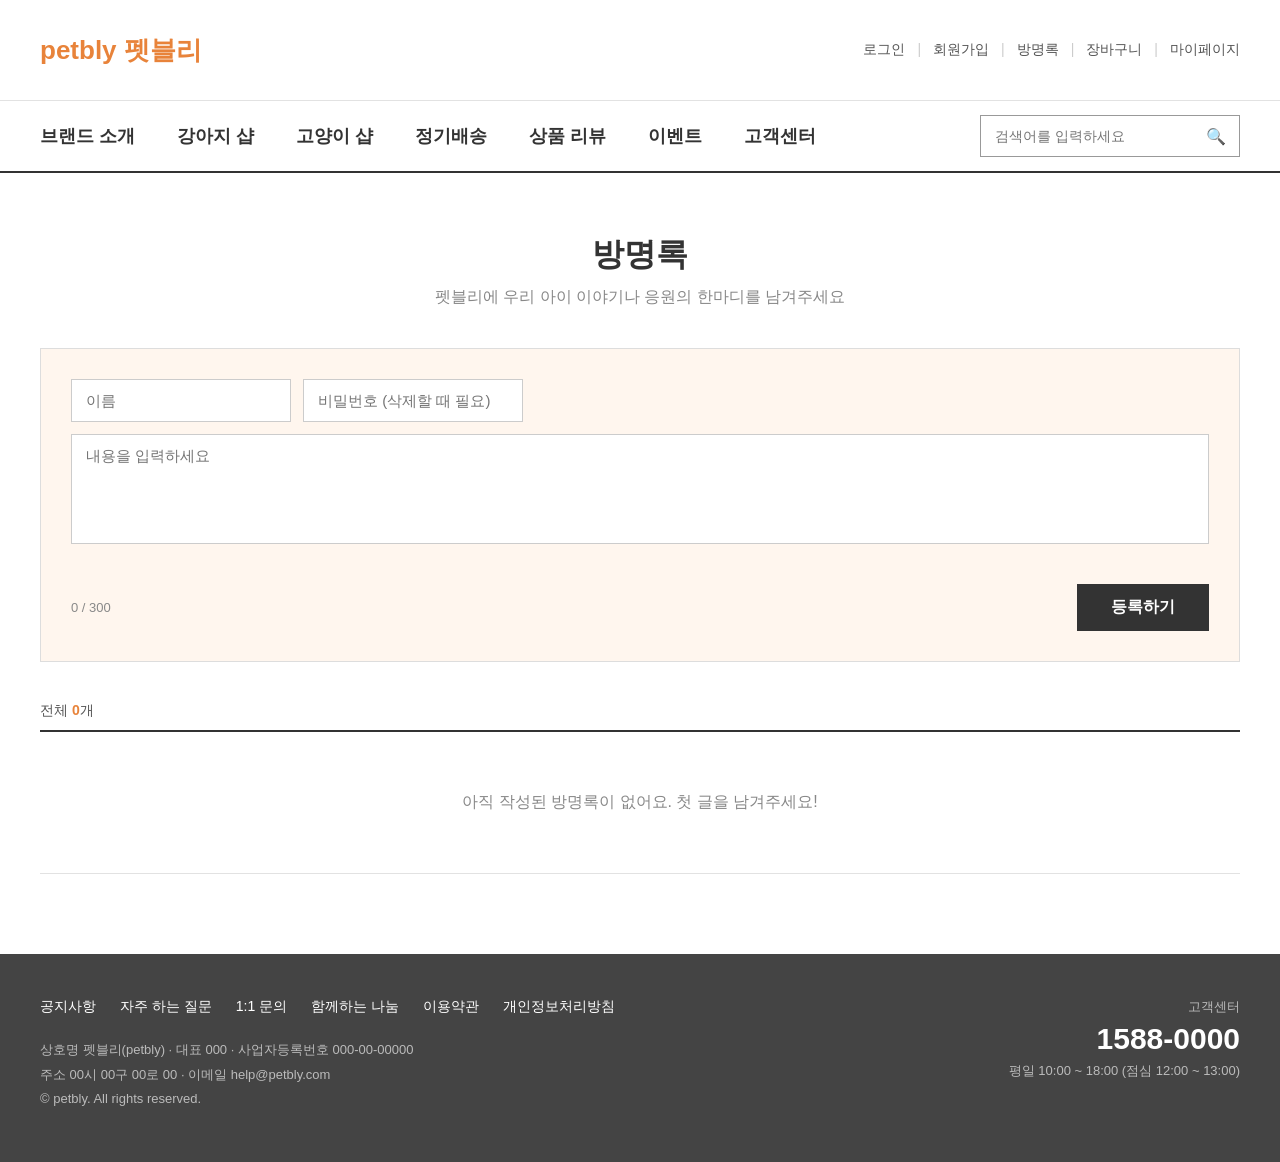
==== guestbook.html @ a3df6d41 "Add files via upload" ====
<!DOCTYPE html>
<html lang="ko">
<head>
  <meta charset="UTF-8">
  <meta name="viewport" content="width=device-width, initial-scale=1.0">
  <title>방명록 | 펫블리 petbly</title>
  <link rel="stylesheet" href="style.css">
</head>
<body>

  <!-- 상단: 로고 + 유틸 메뉴 (메인과 동일) -->
  <div class="top-bar">
    <div class="inner">
      <h1><a href="index.html" class="logo img-box">petbly 펫블리</a></h1>
      <ul class="util-menu">
        <li><a href="login.html">로그인</a></li>
        <li><a href="join.html">회원가입</a></li>
        <li><a href="guestbook.html">방명록</a></li>
        <li><a href="cart.html">장바구니</a></li>
        <li><a href="mypage.html">마이페이지</a></li>
      </ul>
    </div>
  </div>

  <!-- 내비게이션 + 검색 (메인과 동일) -->
  <nav class="gnb-wrap">
    <div class="inner">
      <ul class="gnb">
        <li><a href="about.html">브랜드 소개</a></li>
        <li><a href="dogshop.html">강아지 샵</a></li>
        <li><a href="catshop.html">고양이 샵</a></li>
        <li><a href="subscribe.html">정기배송</a></li>
        <li><a href="review.html">상품 리뷰</a></li>
        <li><a href="event.html">이벤트</a></li>
        <li><a href="support.html">고객센터</a></li>
      </ul>
      <form class="search" onsubmit="event.preventDefault(); alert('검색 기능은 준비 중입니다.');">
        <input type="text" placeholder="검색어를 입력하세요">
        <button type="submit" aria-label="검색">🔍</button>
      </form>
    </div>
  </nav>

  <main class="inner">
    <div class="page-title">
      <h2>방명록</h2>
      <p>펫블리에 우리 아이 이야기나 응원의 한마디를 남겨주세요</p>
    </div>

    <!-- 글쓰기 폼 -->
    <form class="guest-form" id="guestForm">
      <div class="row">
        <input type="text" id="name" placeholder="이름" maxlength="10">
        <input type="password" id="pw" placeholder="비밀번호 (삭제할 때 필요)" maxlength="10">
      </div>
      <textarea id="message" placeholder="내용을 입력하세요" maxlength="300"></textarea>
      <p class="error" id="error"></p>
      <div class="bottom">
        <span class="count"><span id="count">0</span> / 300</span>
        <button type="submit" class="btn-main">등록하기</button>
      </div>
    </form>

    <!-- 글 목록 -->
    <p class="total">전체 <b id="total">0</b>개</p>
    <ul class="guest-list" id="guestList"></ul>
  </main>

  <footer>
    <div class="inner">
      <div>
        <ul class="foot-menu">
          <li><a href="support.html">공지사항</a></li>
          <li><a href="support.html">자주 하는 질문</a></li>
          <li><a href="support.html">1:1 문의</a></li>
          <li><a href="about.html">함께하는 나눔</a></li>
          <li><a href="#">이용약관</a></li>
          <li><a href="#">개인정보처리방침</a></li>
        </ul>
        <p class="foot-info">
          상호명 펫블리(petbly) · 대표 000 · 사업자등록번호 000-00-00000<br>
          주소 00시 00구 00로 00 · 이메일 help@petbly.com<br>
          © petbly. All rights reserved.
        </p>
      </div>
      <div class="cs">
        고객센터<strong>1588-0000</strong>평일 10:00 ~ 18:00 (점심 12:00 ~ 13:00)
      </div>
    </div>
  </footer>

  <script>
    const KEY = 'petbly_guestbook';   // 브라우저에 저장되는 이름
    const form = document.getElementById('guestForm');
    const list = document.getElementById('guestList');
    const errorBox = document.getElementById('error');
    const messageInput = document.getElementById('message');

    // 저장된 글 불러오기 / 저장하기
    function load() { return JSON.parse(localStorage.getItem(KEY) || '[]'); }
    function save(posts) { localStorage.setItem(KEY, JSON.stringify(posts)); }

    // 오늘 날짜 (2026.11.16 14:30 형식)
    function today() {
      const d = new Date();
      const p = n => String(n).padStart(2, '0');
      return `${d.getFullYear()}.${p(d.getMonth() + 1)}.${p(d.getDate())} ${p(d.getHours())}:${p(d.getMinutes())}`;
    }

    // 글 목록 화면에 그리기
    function render() {
      const posts = load();
      document.getElementById('total').textContent = posts.length;
      list.innerHTML = '';

      if (posts.length === 0) {
        list.innerHTML = '<li class="empty">아직 작성된 방명록이 없어요. 첫 글을 남겨주세요!</li>';
        return;
      }

      posts.forEach(p => {
        const li = document.createElement('li');
        li.innerHTML = `
          <div class="who"><div><b></b><span></span></div><button class="del">삭제</button></div>
          <p class="msg"></p>`;
        li.querySelector('b').textContent = p.name;          // textContent: 입력한 글자를 그대로 표시 (보안)
        li.querySelector('span').textContent = p.date;
        li.querySelector('.msg').textContent = p.message;
        li.querySelector('.del').addEventListener('click', () => remove(p.id));
        list.appendChild(li);
      });
    }

    // 글 등록
    form.addEventListener('submit', e => {
      e.preventDefault();
      const name = document.getElementById('name').value.trim();
      const pw = document.getElementById('pw').value;
      const message = messageInput.value.trim();

      if (!name) return showError('이름을 입력해 주세요.');
      if (!pw) return showError('비밀번호를 입력해 주세요.');
      if (!message) return showError('내용을 입력해 주세요.');

      const posts = load();
      posts.unshift({ id: Date.now(), name, pw, message, date: today() });   // 최신 글이 맨 위
      save(posts);

      form.reset();
      document.getElementById('count').textContent = 0;
      showError('');
      render();
    });

    // 글 삭제 (비밀번호 확인)
    function remove(id) {
      const input = prompt('글을 쓸 때 입력한 비밀번호를 입력하세요.');
      if (input === null) return;
      const posts = load();
      const target = posts.find(p => p.id === id);
      if (target && target.pw === input) {
        save(posts.filter(p => p.id !== id));
        render();
      } else {
        alert('비밀번호가 맞지 않아요.');
      }
    }

    function showError(text) { errorBox.textContent = text; }

    // 글자 수 세기
    messageInput.addEventListener('input', () => {
      document.getElementById('count').textContent = messageInput.value.length;
      showError('');
    });

    render();
  </script>
</body>
</html>
---- style.css ----
/* ===== 기본 설정 ===== */
* { margin: 0; padding: 0; box-sizing: border-box; }
body { font-family: "Pretendard", "Noto Sans KR", "맑은 고딕", sans-serif; color: #333; background: #fff; }
a { color: inherit; text-decoration: none; }
ul { list-style: none; }
button { font-family: inherit; cursor: pointer; }
.inner { width: 1200px; margin: 0 auto; }

/* 색상 */
:root {
  --main: #e8833a;      /* 포인트 색 (주황) */
  --main-dark: #c96a24;
  --bg-soft: #fff6ee;   /* 연한 배경 */
  --line: #e2e2e2;
  --gray: #888;
}

/* 이미지 빈칸 (나중에 실제 이미지로 교체) */
.img-box {
  background: #eee; border: 1px solid #ddd; color: #aaa; font-size: 14px;
  display: flex; align-items: center; justify-content: center;
}

/* ===== 1. 상단 (로고 + 유틸 메뉴) ===== */
.top-bar { border-bottom: 1px solid var(--line); }
.top-bar .inner { height: 100px; display: flex; justify-content: space-between; align-items: center; }
.logo { width: 190px; height: 60px; font-size: 26px; font-weight: 800; color: var(--main); background: none; border: none; justify-content: flex-start; }
.util-menu { display: flex; gap: 12px; font-size: 14px; color: #555; }
.util-menu li + li::before { content: "|"; margin-right: 12px; color: #ccc; }
.util-menu a:hover { color: var(--main); }

/* ===== 2. 내비게이션 + 검색 ===== */
.gnb-wrap { border-bottom: 2px solid #333; position: sticky; top: 0; background: #fff; z-index: 10; }
.gnb-wrap .inner { height: 70px; display: flex; justify-content: space-between; align-items: center; }
.gnb { display: flex; gap: 42px; font-size: 18px; font-weight: 700; }
.gnb a:hover { color: var(--main); }
.search { display: flex; width: 260px; height: 42px; border: 1px solid #999; }
.search input { flex: 1; border: none; padding: 0 14px; font-size: 14px; outline: none; }
.search button { width: 46px; border: none; background: none; font-size: 16px; }

/* ===== 3. 메인 배너 슬라이드 ===== */
.slider { position: relative; height: 540px; overflow: hidden; }
.slides { display: flex; height: 100%; transition: transform 0.6s ease; }
.slide { min-width: 100%; height: 100%; flex-direction: column; gap: 10px; font-size: 30px; font-weight: 700; color: #999; border: none; }
.slide small { font-size: 16px; font-weight: 400; }
.slide:nth-child(1) { background: #f1ebe4; }
.slide:nth-child(2) { background: #e6eef0; }
.slide:nth-child(3) { background: #eee8f1; }
.slider-btn {
  position: absolute; top: 50%; transform: translateY(-50%);
  width: 56px; height: 56px; border-radius: 50%; border: 1px solid #bbb; background: #fff; font-size: 24px;
}
.slider-btn.prev { left: calc(50% - 600px); }
.slider-btn.next { right: calc(50% - 600px); }
.dots { position: absolute; bottom: 28px; left: 50%; transform: translateX(-50%); display: flex; gap: 10px; }
.dots button { width: 10px; height: 10px; border-radius: 5px; border: 1px solid #888; background: #fff; transition: width 0.3s; }
.dots button.active { width: 30px; background: #555; border-color: #555; }

/* ===== 섹션 공통 ===== */
.section { padding-top: 70px; }
.sec-head { display: flex; justify-content: space-between; align-items: flex-end; margin-bottom: 22px; }
.sec-head h2 { font-size: 26px; }
.sec-head h2 small { font-size: 14px; font-weight: 400; color: var(--gray); margin-left: 10px; }
.more { font-size: 14px; color: #777; border: 1px solid #bbb; padding: 5px 14px; }
.more:hover { border-color: var(--main); color: var(--main); }
.btn-main { display: inline-block; background: #333; color: #fff; border: none; padding: 13px 34px; font-size: 16px; font-weight: 700; }
.btn-main:hover { background: var(--main); }

/* 상품 카드 */
.product .img-box { aspect-ratio: 1 / 1; }
.product .name { font-size: 15px; margin-top: 12px; }
.product .price { font-weight: 700; margin-top: 4px; }
.product .star { font-size: 13px; color: var(--gray); margin-top: 2px; }

/* ===== 4. 우리 아이 맞춤 추천 ===== */
.mypet-box {
  border: 1px solid #ddd; background: var(--bg-soft); padding: 36px 44px;
  display: grid; grid-template-columns: 300px 1fr; gap: 40px; align-items: center;
}
.mypet-left { display: flex; flex-direction: column; align-items: center; gap: 14px; border-right: 1px solid #e5d6c8; padding-right: 40px; text-align: center; }
.mypet-left .img-box { width: 130px; height: 130px; border-radius: 50%; }
.mypet-left p { font-size: 15px; color: #555; line-height: 1.6; }
.mypet-right .guide { font-size: 14px; color: var(--gray); margin-bottom: 14px; }
.grid-4 { display: grid; grid-template-columns: repeat(4, 1fr); gap: 20px; }

/* ===== 5. 베스트 셀러 ===== */
.grid-5 { display: grid; grid-template-columns: repeat(5, 1fr); gap: 20px; }
.best .product { position: relative; }
.rank {
  position: absolute; top: 0; left: 0; width: 40px; height: 40px; z-index: 1;
  background: #333; color: #fff; font-weight: 700; font-size: 18px; display: flex; align-items: center; justify-content: center;
}
.best .product:first-child .rank { background: var(--main); }

/* ===== 6. 정기배송 띠배너 ===== */
.sub-banner {
  margin-top: 70px; height: 130px; border: 1px solid #f0c9a6; background: var(--bg-soft);
  display: flex; align-items: center; justify-content: space-between; padding: 0 50px;
}
.sub-banner .left { display: flex; align-items: center; gap: 30px; }
.sub-banner .img-box { width: 100px; height: 90px; }
.sub-banner h3 { font-size: 24px; }
.sub-banner p { font-size: 15px; color: #666; margin-top: 6px; }
.sub-banner .btn-main { background: var(--main); }
.sub-banner .btn-main:hover { background: var(--main-dark); }

/* ===== 7. 맞춤 케어 가이드 ===== */
.care { background: #f5f5f5; margin-top: 70px; padding: 60px 0; }
.tabs { display: flex; margin-bottom: 24px; }
.tabs button { padding: 12px 34px; border: 1px solid #bbb; background: #fff; font-size: 16px; margin-right: -1px; }
.tabs button.active { background: #333; color: #fff; border-color: #333; }
.care-body { display: grid; grid-template-columns: 1fr 1fr; gap: 24px; }
.care-body > .img-box { height: 300px; }
.care-text { background: #fff; border: 1px solid #ddd; padding: 30px; }
.care-text h3 { font-size: 20px; margin-bottom: 14px; }
.care-text p { font-size: 15px; color: #555; line-height: 1.7; }
.care-text h4 { font-size: 15px; margin: 24px 0 12px; }
.care-items { display: grid; grid-template-columns: repeat(3, 1fr); gap: 12px; }
.care-items .img-box { height: 90px; font-size: 13px; }

/* ===== 8. 포토 리뷰 ===== */
.review .img-box { aspect-ratio: 1 / 1; }
.review .meta { font-size: 13px; color: var(--gray); margin-top: 10px; }
.review .text { font-size: 14px; color: #555; margin-top: 6px; line-height: 1.5; }

/* ===== 9. 이벤트 + 방명록 ===== */
.event-guest { display: grid; grid-template-columns: 1.4fr 1fr; gap: 40px; padding-bottom: 80px; }
.event-guest .event-img { height: 250px; }
.guest-preview { border-top: 2px solid #333; }
.guest-preview li { border-bottom: 1px solid var(--line); padding: 16px 4px; }
.guest-preview .who { font-size: 14px; font-weight: 700; }
.guest-preview .who span { font-weight: 400; color: var(--gray); margin-left: 8px; }
.guest-preview .msg { font-size: 14px; color: #555; margin-top: 6px; white-space: nowrap; overflow: hidden; text-overflow: ellipsis; }
.guest-preview .empty { color: var(--gray); font-size: 14px; text-align: center; padding: 40px 0; }

/* ===== 10. 푸터 ===== */
footer { background: #444; color: #bbb; padding: 44px 0 50px; }
footer .inner { display: flex; justify-content: space-between; }
.foot-menu { display: flex; gap: 24px; font-size: 14px; color: #fff; margin-bottom: 22px; }
.foot-info { font-size: 13px; line-height: 1.9; }
.cs { text-align: right; font-size: 13px; }
.cs strong { display: block; font-size: 30px; color: #fff; margin: 6px 0; }

/* ===== 방명록 페이지 ===== */
.page-title { text-align: center; padding: 60px 0 40px; }
.page-title h2 { font-size: 32px; }
.page-title p { color: var(--gray); margin-top: 10px; }
.guest-form { border: 1px solid #ddd; background: var(--bg-soft); padding: 30px; margin-bottom: 40px; }
.guest-form .row { display: flex; gap: 12px; margin-bottom: 12px; }
.guest-form input, .guest-form textarea {
  border: 1px solid #ccc; padding: 12px 14px; font-size: 15px; font-family: inherit; background: #fff; outline: none;
}
.guest-form input:focus, .guest-form textarea:focus { border-color: var(--main); }
.guest-form input { width: 220px; }
.guest-form textarea { width: 100%; height: 110px; resize: none; }
.guest-form .bottom { display: flex; justify-content: space-between; align-items: center; margin-top: 12px; }
.guest-form .count { font-size: 13px; color: var(--gray); }
.guest-form .error { color: #d33; font-size: 13px; margin-top: 6px; min-height: 18px; }
.guest-list { border-top: 2px solid #333; margin-bottom: 80px; }
.guest-list li { border-bottom: 1px solid var(--line); padding: 22px 6px; }
.guest-list .who { display: flex; justify-content: space-between; align-items: center; }
.guest-list .who b { font-size: 16px; }
.guest-list .who span { font-size: 13px; color: var(--gray); margin-left: 10px; }
.guest-list .msg { margin-top: 10px; font-size: 15px; line-height: 1.7; color: #444; white-space: pre-wrap; word-break: break-all; }
.guest-list .del { border: 1px solid #ccc; background: #fff; font-size: 13px; padding: 4px 12px; color: #777; }
.guest-list .del:hover { border-color: #d33; color: #d33; }
.guest-list .empty { text-align: center; color: var(--gray); padding: 60px 0; }
.total { font-size: 14px; color: #555; margin-bottom: 10px; }
.total b { color: var(--main); }
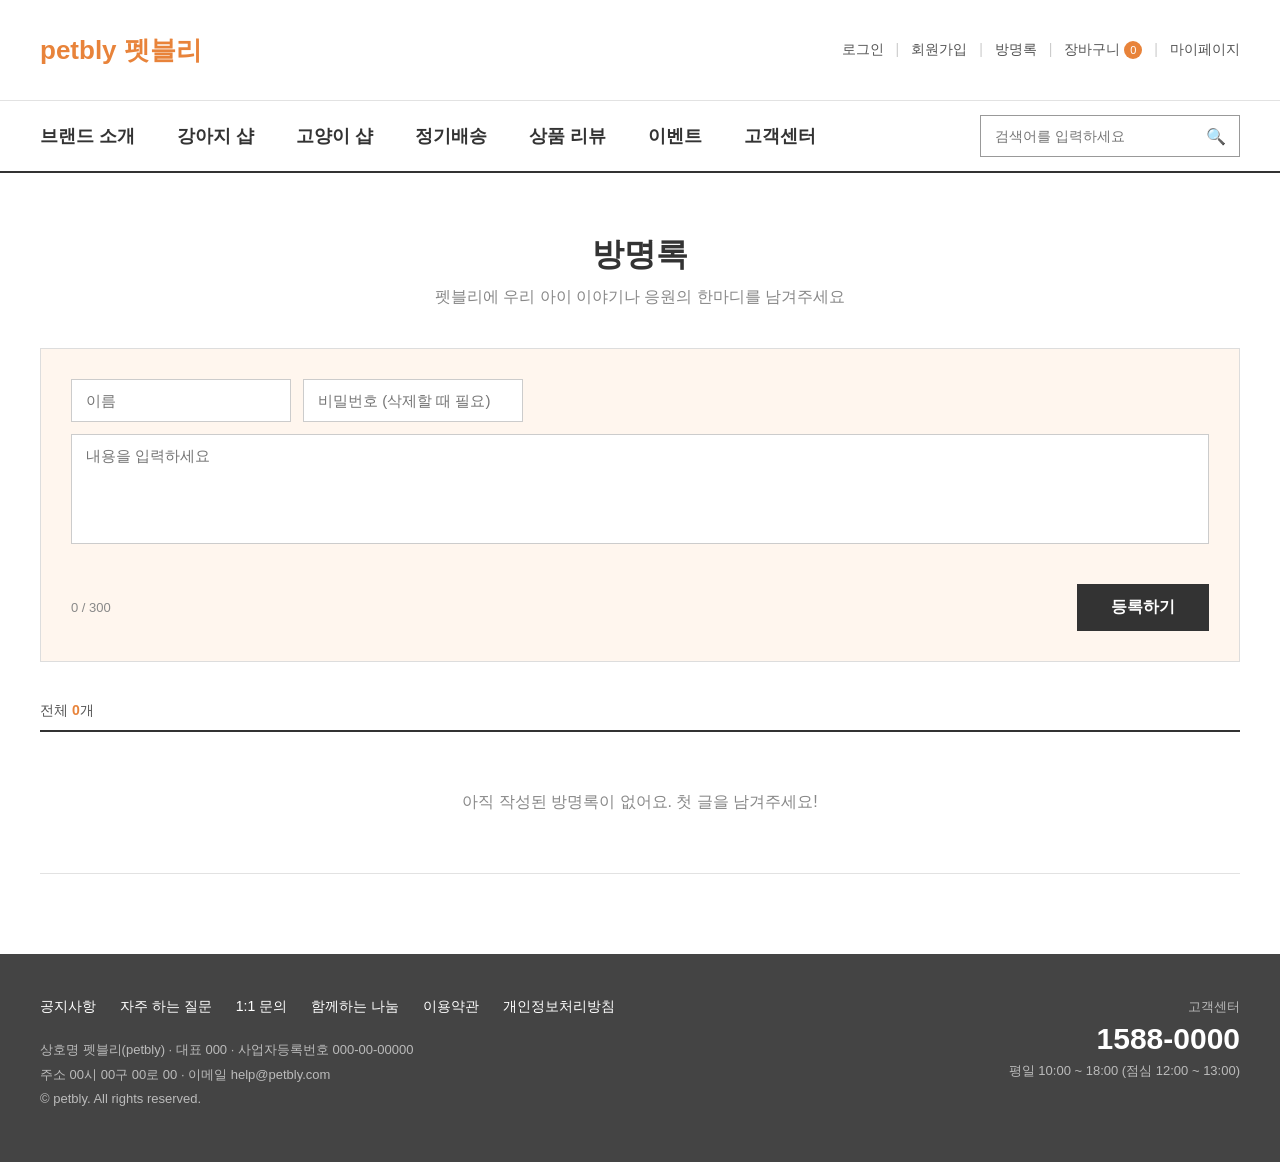
==== commit 6b590c61: "Add files via upload" ====
--- a/guestbook.html
+++ b/guestbook.html
@@ -89,6 +89,7 @@
     </div>
   </footer>
 
+  <script src="common.js"></script>
   <script>
     const KEY = 'petbly_guestbook';   // 브라우저에 저장되는 이름
     const form = document.getElementById('guestForm');
@@ -123,7 +124,7 @@
         li.innerHTML = `
           <div class="who"><div><b></b><span></span></div><button class="del">삭제</button></div>
           <p class="msg"></p>`;
-        li.querySelector('b').textContent = p.name;          // textContent: 입력한 글자를 그대로 표시 (보안)
+        li.querySelector('b').textContent = maskName(p.name);       // textContent: 입력한 글자를 그대로 표시 (보안)
         li.querySelector('span').textContent = p.date;
         li.querySelector('.msg').textContent = p.message;
         li.querySelector('.del').addEventListener('click', () => remove(p.id));
@@ -168,6 +169,13 @@
 
     function showError(text) { errorBox.textContent = text; }
 
+    // 이름 가리기: 오채현 → 오*현, 홍길 → 홍*, 남궁민수 → 남**수
+    function maskName(name) {
+      if (name.length <= 1) return name;
+      if (name.length === 2) return name[0] + '*';
+      return name[0] + '*'.repeat(name.length - 2) + name[name.length - 1];
+    }
+
     // 글자 수 세기
     messageInput.addEventListener('input', () => {
       document.getElementById('count').textContent = messageInput.value.length;
--- a/style.css
+++ b/style.css
@@ -167,3 +167,76 @@
 .guest-list .empty { text-align: center; color: var(--gray); padding: 60px 0; }
 .total { font-size: 14px; color: #555; margin-bottom: 10px; }
 .total b { color: var(--main); }
+
+/* ===== 공통 추가: 장바구니 개수, 인사말, 알림 ===== */
+.cart-num { display: inline-block; min-width: 18px; height: 18px; line-height: 18px; padding: 0 5px; border-radius: 9px; background: var(--main); color: #fff; font-size: 11px; text-align: center; }
+.hello b { color: var(--main); }
+.toast {
+  position: fixed; left: 50%; bottom: 40px; transform: translate(-50%, 20px); opacity: 0; pointer-events: none;
+  background: #333; color: #fff; padding: 14px 24px; border-radius: 30px; font-size: 15px; display: flex; gap: 18px; transition: 0.3s; z-index: 100;
+}
+.toast.show { opacity: 1; transform: translate(-50%, 0); pointer-events: auto; }
+.toast a { color: #ffc28f; font-weight: 700; }
+
+/* 상품 카드의 장바구니 담기 버튼 */
+.cart-btn { width: 100%; margin-top: 10px; padding: 9px 0; border: 1px solid #bbb; background: #fff; font-size: 14px; color: #555; }
+.cart-btn:hover { border-color: var(--main); color: var(--main); }
+
+/* ===== 로그인 · 회원가입 공통 ===== */
+.form-page { width: 460px; margin: 0 auto 100px; }
+.form-page.wide { width: 640px; }
+.field { margin-bottom: 16px; }
+.field label { display: block; font-size: 14px; font-weight: 700; margin-bottom: 7px; }
+.field label em { color: var(--main); font-style: normal; }
+.field input, .field select {
+  width: 100%; height: 48px; border: 1px solid #ccc; padding: 0 14px; font-size: 15px; font-family: inherit; outline: none; background: #fff;
+}
+.field input:focus, .field select:focus { border-color: var(--main); }
+.field .with-btn { display: flex; gap: 8px; }
+.field .with-btn button { flex: 0 0 110px; border: 1px solid #333; background: #fff; font-size: 14px; }
+.field .hint { font-size: 13px; margin-top: 6px; min-height: 18px; color: var(--gray); }
+.field .hint.ok { color: #2a8a3e; }
+.field .hint.bad { color: #d33; }
+.grid-2 { display: grid; grid-template-columns: 1fr 1fr; gap: 12px; }
+.btn-full { width: 100%; height: 54px; border: none; background: var(--main); color: #fff; font-size: 17px; font-weight: 700; }
+.btn-full:hover { background: var(--main-dark); }
+.btn-line { width: 100%; height: 54px; border: 1px solid #333; background: #fff; font-size: 16px; display: flex; align-items: center; justify-content: center; }
+.form-error { color: #d33; font-size: 14px; min-height: 20px; margin: 4px 0 12px; }
+.login-links { display: flex; justify-content: center; gap: 14px; margin: 22px 0; font-size: 14px; color: #777; }
+.login-links span { color: #ccc; }
+.box-title { font-size: 18px; margin: 36px 0 16px; padding-bottom: 10px; border-bottom: 2px solid #333; }
+.box-title small { font-size: 13px; font-weight: 400; color: var(--gray); margin-left: 8px; }
+.agree { border: 1px solid #ddd; padding: 18px 20px; }
+.agree label { display: flex; align-items: center; gap: 10px; font-size: 15px; padding: 7px 0; cursor: pointer; }
+.agree label.all { font-weight: 700; border-bottom: 1px solid #eee; padding-bottom: 12px; margin-bottom: 6px; }
+.agree input { width: 18px; height: 18px; accent-color: var(--main); }
+.pet-type { display: flex; gap: 10px; }
+.pet-type label { flex: 1; }
+.pet-type input { display: none; }
+.pet-type span { display: block; text-align: center; padding: 13px 0; border: 1px solid #ccc; font-size: 15px; cursor: pointer; }
+.pet-type input:checked + span { border-color: var(--main); background: var(--bg-soft); color: var(--main); font-weight: 700; }
+
+/* ===== 장바구니 ===== */
+.cart-wrap { display: grid; grid-template-columns: 1fr 320px; gap: 30px; align-items: start; margin-bottom: 100px; }
+.cart-table { width: 100%; border-collapse: collapse; border-top: 2px solid #333; }
+.cart-table th { font-size: 14px; font-weight: 400; color: #777; padding: 14px 8px; border-bottom: 1px solid #ddd; }
+.cart-table td { padding: 20px 8px; border-bottom: 1px solid #eee; text-align: center; font-size: 15px; }
+.cart-table td.item { display: flex; align-items: center; gap: 16px; text-align: left; }
+.cart-table td.item .img-box { width: 80px; height: 80px; flex: 0 0 80px; font-size: 12px; }
+.cart-table input[type=checkbox] { width: 18px; height: 18px; accent-color: var(--main); }
+.qty { display: inline-flex; border: 1px solid #ccc; }
+.qty button { width: 32px; height: 32px; border: none; background: #f6f6f6; font-size: 16px; }
+.qty span { width: 40px; line-height: 32px; text-align: center; }
+.cart-table .del { border: 1px solid #ccc; background: #fff; padding: 5px 12px; font-size: 13px; color: #777; }
+.cart-tools { display: flex; justify-content: space-between; margin-top: 14px; }
+.cart-tools button { border: 1px solid #ccc; background: #fff; padding: 8px 16px; font-size: 14px; }
+.summary { border: 2px solid #333; padding: 26px; position: sticky; top: 90px; }
+.summary h3 { font-size: 18px; margin-bottom: 18px; }
+.summary .line { display: flex; justify-content: space-between; font-size: 15px; padding: 7px 0; color: #555; }
+.summary .line.total { border-top: 1px solid #ddd; margin-top: 10px; padding-top: 16px; font-size: 18px; color: #222; font-weight: 700; }
+.summary .line.total b { color: var(--main); font-size: 22px; }
+.summary .free { font-size: 13px; color: var(--main); margin: 6px 0 18px; }
+.cart-empty, .order-done { text-align: center; padding: 80px 0 120px; }
+.cart-empty p, .order-done p { color: #777; margin: 12px 0 28px; line-height: 1.7; }
+.order-done h3 { font-size: 26px; }
+.order-done .num { font-size: 15px; color: #333; background: var(--bg-soft); display: inline-block; padding: 10px 24px; margin-bottom: 28px; }
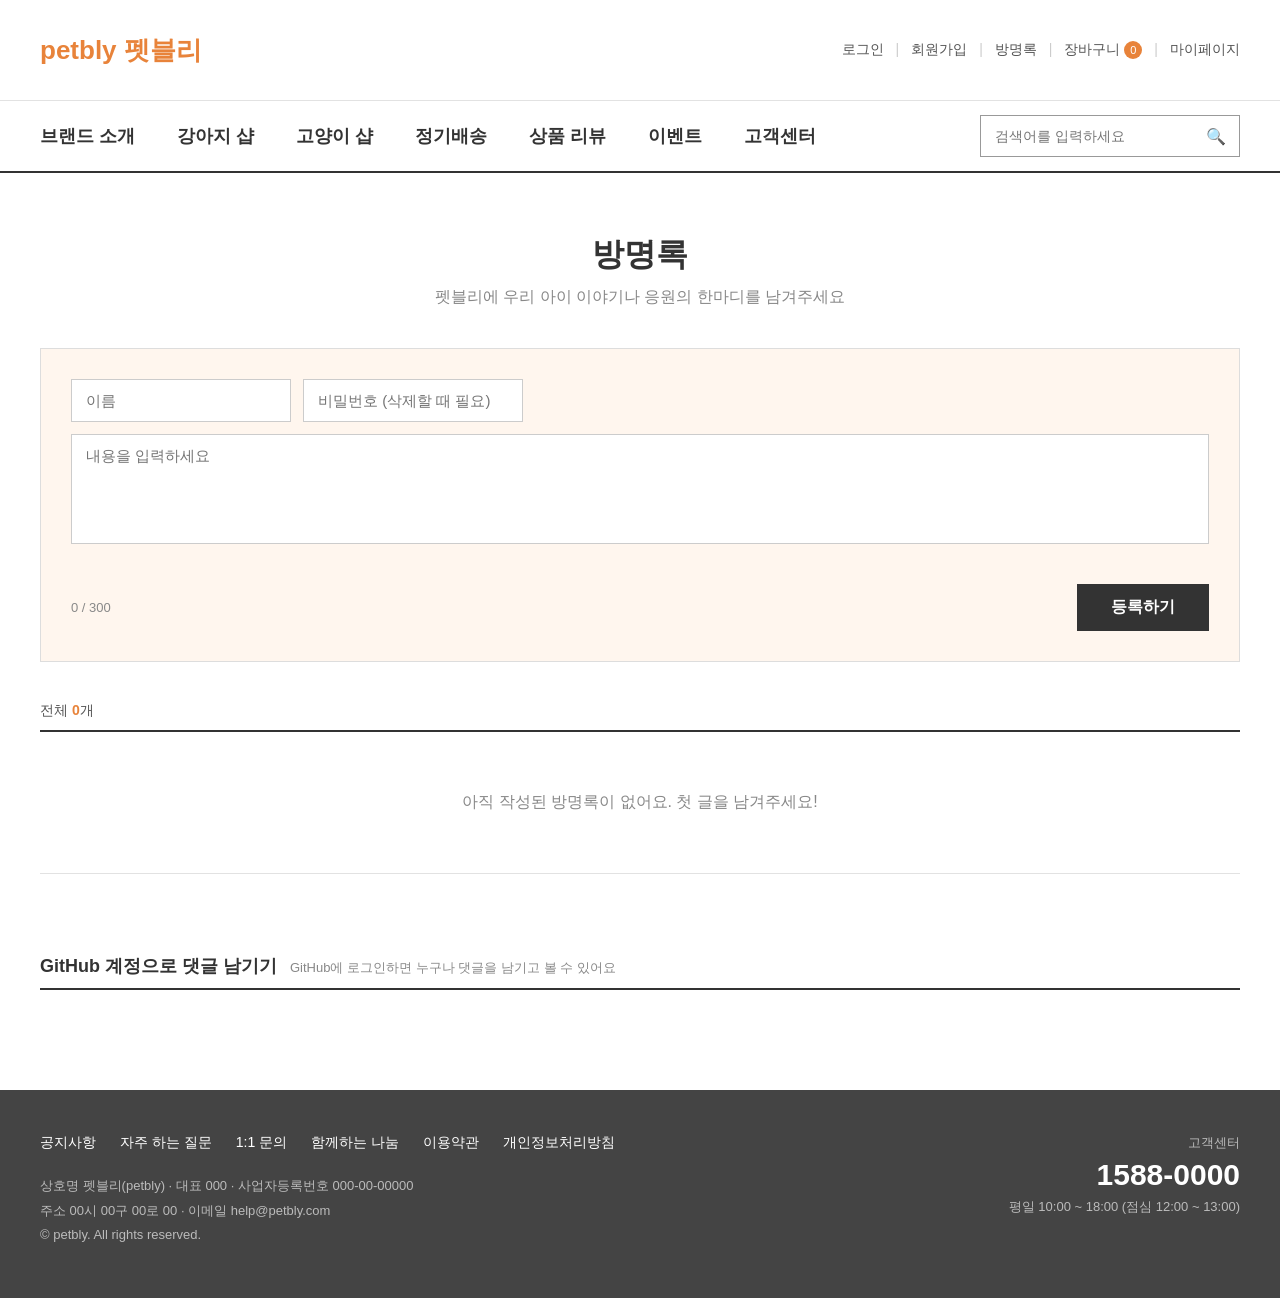
==== commit c80cd362: "Update guestbook.html" ====
--- a/guestbook.html
+++ b/guestbook.html
@@ -64,6 +64,18 @@
     <!-- 글 목록 -->
     <p class="total">전체 <b id="total">0</b>개</p>
     <ul class="guest-list" id="guestList"></ul>
+        <!-- ===== GitHub 계정으로 댓글 남기기 (utterances) ===== -->
+    <h3 class="box-title">GitHub 계정으로 댓글 남기기 <small>GitHub에 로그인하면 누구나 댓글을 남기고 볼 수 있어요</small></h3>
+    <div style="margin-bottom: 100px;">
+      <script src="https://utteranc.es/client.js"
+              repo="chaehyun040224/finalweb"
+              issue-term="petbly-guestbook"
+              label="방명록"
+              theme="github-light"
+              crossorigin="anonymous"
+              async>
+      </script>
+    </div>
   </main>
 
   <footer>
